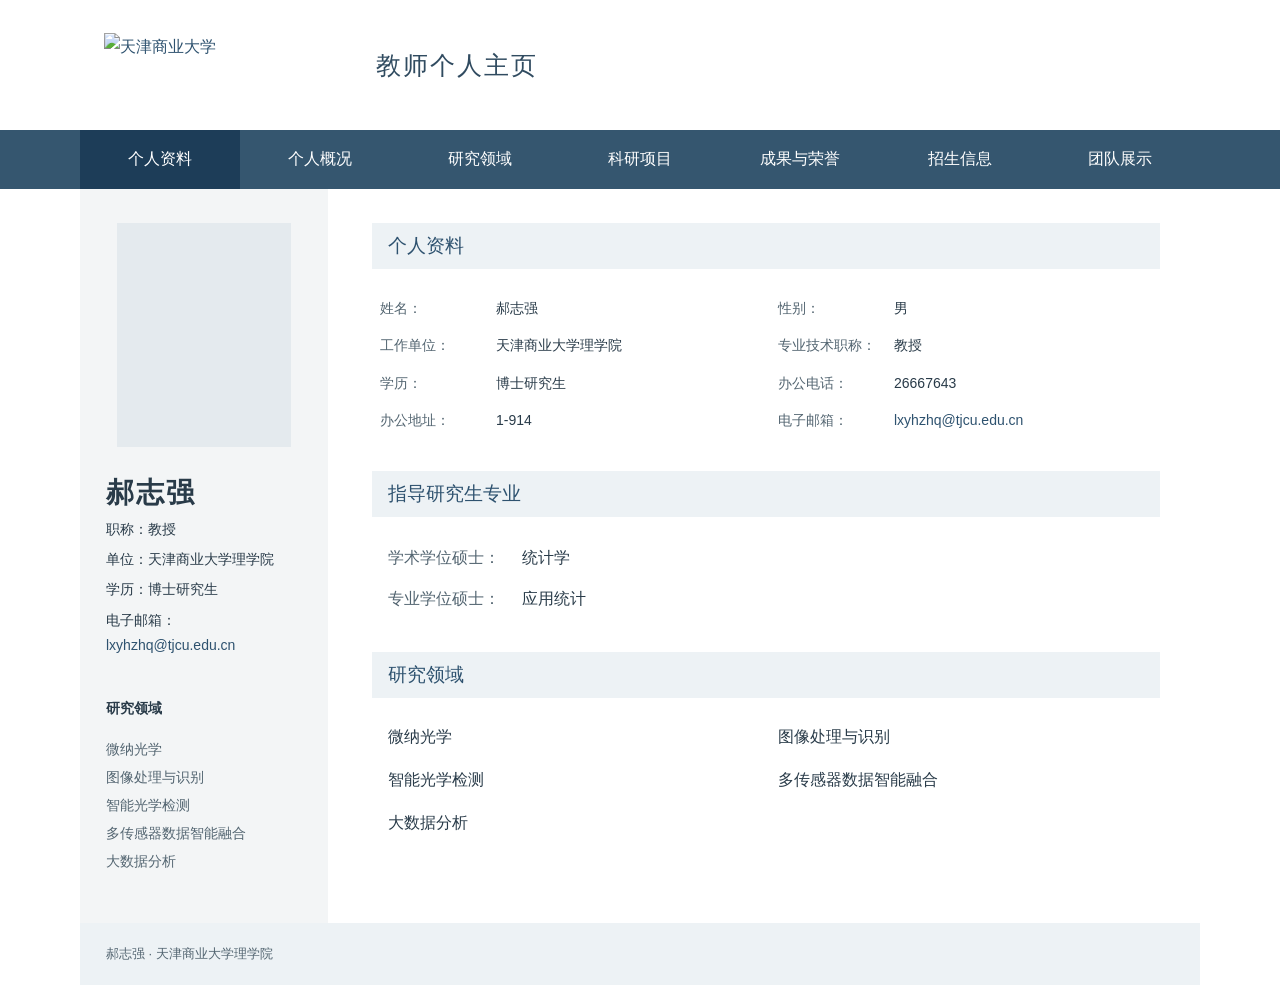
==== templates/v16.html @ cb9d109a "Add Pages CMS content forms, static generation and media pagination trial" ====
<!DOCTYPE html>

<html lang="zh-CN"><head><meta charset="utf-8"/><meta content="width=device-width,initial-scale=1" name="viewport"/><meta content="郝志强，天津商业大学理学院教师个人主页。" name="description"/><title>郝志强 · 教师个人主页</title><style>:root{--blue:#2e526f;--active:#1d3d58;--ink:#293b49;--muted:#536571;--pale:#edf2f5;--sidebar:#f3f5f6;--white:#fff}*{box-sizing:border-box}body{margin:0;color:var(--ink);background:var(--white);font-family:"Microsoft YaHei","PingFang SC",sans-serif;font-size:16px;line-height:1.8}a{color:var(--blue);text-decoration:none}a:hover{text-decoration:underline}button{font:inherit;cursor:pointer}a:focus-visible,button:focus-visible,[tabindex]:focus-visible{outline:3px solid #a47836;outline-offset:4px}header{background:var(--blue);color:var(--white)}.masthead{max-width:1120px;margin:auto;min-height:132px;display:flex;align-items:center;gap:38px;padding:20px 24px}.school img{display:block;width:255px;height:auto}.site-title{font-size:26px;letter-spacing:2px}.school-link{margin-left:auto;font-size:14px;color:var(--white)}.nav-shell{background:var(--pale)}.nav-inner{max-width:1120px;margin:auto}nav{display:flex}nav button{flex:1;border:0;background:transparent;padding:15px 8px;color:var(--blue);white-space:nowrap}nav button:hover,nav button[aria-selected=true]{background:var(--active);color:var(--white)}.menu-toggle{display:none}main{max-width:1120px;margin:auto;display:grid;grid-template-columns:248px minmax(0,1fr);min-height:730px}aside{background:var(--sidebar);padding:34px 26px}.image-slot{background:#e4eaee;color:var(--muted);display:flex;flex-direction:column;align-items:center;justify-content:center;text-align:center}.portrait{width:174px;height:224px;margin:0 auto 26px}.image-slot small{font-size:14px;margin-top:5px}h1{font-size:28px;line-height:1.4;margin:0 0 4px;letter-spacing:2px}.identity p{margin:5px 0;font-size:14px}.identity .roman{color:var(--muted);margin-bottom:15px;letter-spacing:.5px}.identity .position{font-size:17px}.email{font-size:13px;display:block;margin-top:14px;overflow-wrap:anywhere}.aside-bottom{margin-top:38px;font-size:14px}.aside-bottom p:first-child{font-weight:bold}.aside-bottom p:last-child{color:var(--muted);line-height:2}.content{padding:34px 40px 42px 44px;min-width:0}.block{margin:0 0 32px}.block h2{font-size:19px;font-weight:500;line-height:1.6;background:var(--pale);color:var(--blue);margin:0 0 21px;padding:8px 16px}.fields{margin:0 16px}.fields>div{display:grid;grid-template-columns:134px minmax(0,1fr);padding:6px 0}.fields dt{color:var(--muted)}.fields dd{margin:0;overflow-wrap:anywhere}.directions{display:grid;grid-template-columns:1fr 1fr;gap:6px 24px;margin:0 16px}.directions p{margin:4px 0}.note,.source{font-size:13px;color:var(--muted);line-height:1.9}.note{margin:15px 16px 0}.source{margin:32px 16px 0}.prose{margin:16px;line-height:2}.plain-list{padding-left:36px;line-height:2.6}.wide{min-height:230px;margin:22px 16px}.entry{padding:0 16px 24px;margin-bottom:16px}.entry p{margin:5px 0;font-size:14px}.entry h3{font-size:17px;font-weight:500;margin:7px 0}.period{color:var(--muted);font-size:14px}.publications{padding-left:36px}.publications li{padding:0 0 22px 7px}.publications p{margin:0 0 5px;font-size:16px;line-height:1.7}.publications span{display:block;font-size:14px;color:var(--muted)}.publications a{font-size:14px}footer{max-width:1120px;margin:auto;background:var(--pale);padding:19px 26px;display:flex;justify-content:space-between;color:var(--muted);font-size:13px}[hidden]{display:none!important}@media(max-width:850px){main{grid-template-columns:220px minmax(0,1fr)}aside{padding:28px 20px}.content{padding:28px 24px}.directions{grid-template-columns:1fr}.masthead{gap:24px}.fields>div{grid-template-columns:116px minmax(0,1fr)}}@media(max-width:900px){.masthead{min-height:100px;padding:20px;gap:14px;flex-wrap:wrap}.school img{width:204px}.site-title{font-size:18px;letter-spacing:0}.school-link{display:none}.nav-inner{padding:0 20px}.menu-toggle{display:flex;align-items:center;justify-content:space-between;width:100%;padding:10px 0;border:0;background:none;color:var(--blue)}.menu-toggle span{font-size:23px}nav{display:none;grid-template-columns:1fr 1fr;padding-bottom:12px}nav.open{display:grid}nav button{padding:11px 6px}main{display:block;min-height:0}aside{padding:26px 20px;display:grid;grid-template-columns:106px minmax(0,1fr);gap:22px}.portrait{width:106px;height:145px;margin:0;font-size:14px}.identity h1{font-size:25px}.identity .roman{margin-bottom:8px;font-size:13px}.identity p{font-size:13px;margin:3px 0}.identity .position{font-size:15px}.email{font-size:13px;margin-top:6px}.aside-bottom{display:none}.content{padding:25px 18px 32px}.block{margin-bottom:27px}.block h2{font-size:18px;padding:7px 12px;margin-bottom:16px}.fields{margin:0 9px}.fields>div{grid-template-columns:112px minmax(0,1fr);font-size:14px;padding:7px 0}.directions{margin:0 9px;font-size:15px}.note,.source{margin-left:9px;margin-right:9px;font-size:13px}.publications{padding-left:26px}.publications p{overflow-wrap:anywhere}.wide{margin:18px 9px;min-height:185px}footer{display:block;padding:17px 20px}footer span{display:block}body{font-size:15px}}@media(prefers-reduced-motion:no-preference){nav button,a{transition:background-color .12s,color .12s}}

.audit{max-width:1120px;margin:24px auto;background:var(--sidebar);padding:18px 24px;font-size:14px}.audit summary{cursor:pointer;color:var(--blue)}.audit-body{max-width:900px;padding-top:18px}.audit-body li{margin:12px 0;overflow-wrap:anywhere}.audit h2{font-size:18px}.verification{margin-top:7px}.publications span{overflow-wrap:anywhere}.entry h3,.block h2{overflow-wrap:anywhere}
</style><style>header{position:relative;overflow:hidden;background:#fff;color:#304b60}header:before{content:"";position:absolute;top:0;right:0;bottom:0;width:62%;background:url(assets/image-08af15a9b38d928b.webp) center 43%/cover no-repeat;opacity:.72;mask-image:linear-gradient(to right,transparent 0%,rgba(0,0,0,.35) 21%,black 48%);-webkit-mask-image:linear-gradient(to right,transparent 0%,rgba(0,0,0,.35) 21%,black 48%);pointer-events:none}.masthead{position:relative;min-height:130px;gap:32px;padding:18px 24px}.school{background:none;padding:0;flex-shrink:0}.school img{width:240px;height:65px;object-fit:contain;filter:none}.site-title{font-size:25px;color:#304b60;white-space:nowrap}.school-link{font-size:13px;color:#304b60;align-self:flex-start}.nav-shell{background:#35566f}nav button,.menu-toggle{color:white}@media(max-width:900px){.masthead{min-height:118px;gap:6px;padding:12px 20px;align-content:center}.school img{width:204px;height:auto}.site-title{font-size:18px;flex-basis:100%}header:before{width:75%;opacity:.42;background-position:62% center;mask-image:linear-gradient(to right,transparent,black 65%);-webkit-mask-image:linear-gradient(to right,transparent,black 65%)}}</style><style>
.fields dt{white-space:nowrap}.profile-fields{display:grid;grid-template-columns:1fr 1fr;column-gap:24px;margin:0 8px}.profile-fields>div{grid-template-columns:116px minmax(0,1fr);font-size:14px}.identity a{overflow-wrap:anywhere}.publications strong{color:var(--ink)}.publications sub{font-size:.75em;line-height:0}.publications sup{font-size:.75em}.plain-list a{text-decoration:underline;text-underline-offset:3px}
header:before{width:78%;background-size:cover;background-position:right center}.masthead{height:130px;min-height:130px}
@media(max-width:900px){.nav-inner{padding:0 20px}.menu-toggle{width:auto;margin-left:auto;justify-content:flex-end;min-height:48px;padding:8px 0 8px 24px}.masthead{height:118px;min-height:118px}.profile-fields{display:block;margin:0 9px}.profile-fields>div{grid-template-columns:112px minmax(0,1fr);font-size:14px}header:before{width:100%;background-size:auto 175px;background-position:right center;opacity:.42}.identity p{line-height:1.8}.identity{min-width:0}.fields dt{white-space:normal}}
@media(max-width:360px){aside{grid-template-columns:86px minmax(0,1fr);gap:14px}.portrait{width:86px;height:118px}.fields>div{grid-template-columns:100px minmax(0,1fr)}}
</style><style>.faculty-credit{font-size:14px;font-weight:600;color:var(--blue);margin-bottom:5px}.publications .authors{line-height:1.9}</style><style>.publications .citation{font-size:15px;line-height:1.9;color:var(--ink);margin:0 0 6px}.publications li{padding-bottom:23px}.publications .citation strong{font-weight:700}.publications .citation sup{font-size:.75em;line-height:0}</style></head><body>
<header><div class="masthead"><a class="school" href="https://www.tjcu.edu.cn/" rel="noopener" target="_blank"><img alt="天津商业大学" src="assets/image-a74605619e7e581d.webp"/></a><div class="site-title">教师个人主页</div></div></header>
<div class="nav-shell"><div class="nav-inner"><button aria-controls="tabs" aria-expanded="false" class="menu-toggle">导航</button><nav aria-label="个人主页栏目" id="tabs" role="tablist"><button aria-controls="profile" aria-selected="true" id="tab-profile" role="tab" tabindex="0">个人资料</button><button aria-controls="overview" aria-selected="false" id="tab-overview" role="tab" tabindex="-1">个人概况</button><button aria-controls="research" aria-selected="false" id="tab-research" role="tab" tabindex="-1">研究领域</button><button aria-controls="projects" aria-selected="false" id="tab-projects" role="tab" tabindex="-1">科研项目</button><button aria-controls="results" aria-selected="false" id="tab-results" role="tab" tabindex="-1">成果与荣誉</button><button aria-controls="admission" aria-selected="false" id="tab-admission" role="tab" tabindex="-1">招生信息</button><button aria-controls="team" aria-selected="false" id="tab-team" role="tab" tabindex="-1">团队展示</button></nav></div></div>
<main><aside><div aria-hidden="true" class="portrait image-slot"></div><div class="identity"><h1>郝志强</h1><p>职称：教授</p><p>单位：天津商业大学理学院</p><p>学历：博士研究生</p><p>电子邮箱：<a href="mailto:lxyhzhq@tjcu.edu.cn">lxyhzhq@tjcu.edu.cn</a></p></div><div class="aside-bottom"><p>研究领域</p><p>微纳光学<br/>图像处理与识别<br/>智能光学检测<br/>多传感器数据智能融合<br/>大数据分析</p></div></aside><div class="content"><article aria-labelledby="tab-profile" id="profile" role="tabpanel" tabindex="0"><section class="block"><h2>个人资料</h2><dl class="fields profile-fields"><div><dt>姓名：</dt><dd>郝志强</dd></div><div><dt>性别：</dt><dd>男</dd></div><div><dt>工作单位：</dt><dd>天津商业大学理学院</dd></div><div><dt>专业技术职称：</dt><dd>教授</dd></div><div><dt>学历：</dt><dd>博士研究生</dd></div><div><dt>办公电话：</dt><dd>26667643</dd></div><div><dt>办公地址：</dt><dd>1-914</dd></div><div><dt>电子邮箱：</dt><dd><a href="mailto:lxyhzhq@tjcu.edu.cn">lxyhzhq@tjcu.edu.cn</a></dd></div></dl></section><section class="block"><h2>指导研究生专业</h2><dl class="fields"><div><dt>学术学位硕士：</dt><dd>统计学</dd></div><div><dt>专业学位硕士：</dt><dd>应用统计</dd></div></dl></section><section class="block"><h2>研究领域</h2><div class="directions"><p>微纳光学</p><p>图像处理与识别</p><p>智能光学检测</p><p>多传感器数据智能融合</p><p>大数据分析</p></div></section></article><article aria-labelledby="tab-overview" hidden="" id="overview" role="tabpanel" tabindex="0"><section class="block"><h2>个人简介</h2><p class="prose">郝志强，教授，博士研究生学历，现任天津商业大学理学院副院长（教学），教育部高等学校大学物理课程教学指导委员会大中物理教育衔接工作委员会委员。</p></section></article><article aria-labelledby="tab-research" hidden="" id="research" role="tabpanel" tabindex="0"><section class="block"><h2>研究领域</h2><ul class="plain-list"><li>微纳光学</li><li>图像处理与识别</li><li>智能光学检测</li><li>多传感器数据智能融合</li><li>大数据分析</li></ul></section></article><article aria-labelledby="tab-projects" hidden="" id="projects" role="tabpanel" tabindex="0"><section class="block"><h2>新商科教育数字化转型中的技术应用与创新模式研究</h2><dl class="fields"><div><dt>项目类别：</dt><dd>横向项目</dd></div><div><dt>承担角色：</dt><dd>主持</dd></div><div><dt>项目周期：</dt><dd>2024.11—2025.11</dd></div></dl></section><section class="block"><h2>新时代背景下大学物理师资队伍的建设</h2><dl class="fields"><div><dt>项目类别：</dt><dd>产学合作协同育人项目（师资培训）</dd></div><div><dt>承担角色：</dt><dd>主持</dd></div><div><dt>项目周期：</dt><dd>2021.08—2024.08</dd></div><div><dt>项目编号：</dt><dd>202102034016</dd></div></dl></section><section class="block"><h2>太阳能供电系统远程控制器的研制</h2><dl class="fields"><div><dt>项目类别：</dt><dd>天津市企业特派员项目</dd></div><div><dt>承担角色：</dt><dd>主持</dd></div><div><dt>项目周期：</dt><dd>2018.10—2019.10</dd></div><div><dt>项目编号：</dt><dd>18JCTPJC69000</dd></div></dl></section></article><article aria-labelledby="tab-results" hidden="" id="results" role="tabpanel" tabindex="0"><section class="block"><h2>论文成果</h2><ol class="publications"><li><p class="citation">Zhenlin Sun<sup>*</sup>, Yan Hao, Guo Mengyu, <strong>Zhiqiang Hao</strong>, Lightweight Face Anti-spoofing for Improved MobileNetV3, Journal of Image Processing Theory and Applications, 2024, 7(1): 143–151.</p><span>DOI：<a href="https://doi.org/10.23977/jipta.2024.070117" rel="noopener" target="_blank">10.23977/jipta.2024.070117</a></span></li><li><p class="citation"><strong>Zhiqiang Hao</strong><sup>*</sup>, Lei Wang, Zhenlin Sun, Dual symmetry breaking tunable bound states in the continuum in all dielectric split ring metamaterials, Journal of Nanophotonics, 2023, 17(2): 026010.</p><span>DOI：<a href="https://doi.org/10.1117/1.JNP.17.026010" rel="noopener" target="_blank">10.1117/1.JNP.17.026010</a></span></li><li><p class="citation"><strong>Zhiqiang Hao</strong><sup>*</sup>, Yune Gao, Cuiying Song, Asymmetric excitations of toroidal dipole resonance and magnetic dipole quasi-bound state in the continuum in hybrid graphene-dielectric metasurface, Journal of Nanophotonics, 2022, 16(4): 046003.</p><span>DOI：<a href="https://doi.org/10.1117/1.JNP.16.046003" rel="noopener" target="_blank">10.1117/1.JNP.16.046003</a></span></li><li><p class="citation"><strong>Zhiqiang Hao</strong><sup>*</sup>, Yune Gao, Cuiying Song, High Q-factor multiple Fano resonances in all-dielectric metamaterial for refractive index sensing, Journal of Nanophotonics, 2021, 15(4): 046013.</p><span>DOI：<a href="https://doi.org/10.1117/1.JNP.15.046013" rel="noopener" target="_blank">10.1117/1.JNP.15.046013</a></span></li><li><p class="citation"><strong>Zhiqiang Hao</strong><sup>*</sup>, Yune Gao, Zhenxian Huang, Xinyi Liang, Magneto-Electric Double Fano Resonances in Hybrid Split Ring/Disk Hetero-Cavity, Plasmonics, 2018, 13(5): 1541–1547.</p><span>DOI：<a href="https://doi.org/10.1007/s11468-017-0662-6" rel="noopener" target="_blank">10.1007/s11468-017-0662-6</a></span></li><li><p class="citation"><strong>Zhiqiang Hao</strong>, Yune Gao, Zhenxian Huang, Xinyi Liang<sup>*</sup>, Highly tunable extinction properties based on dual symmetry breaking in multilayer nanoshells, Materials Research Express, 2017, 4(7): 075017.</p><span>DOI：<a href="https://doi.org/10.1088/2053-1591/aa7a2b" rel="noopener" target="_blank">10.1088/2053-1591/aa7a2b</a></span></li><li><p class="citation"><strong>Zhiqiang Hao</strong><sup>*</sup>, Yune Gao, Zhenxian Huang, Xinyi Liang, Yang Liu, Plasmonic Fano switches in Au–SiO<sub>2</sub>–Au multilayer nanoshells with broken core, Materials Research Express, 2017, 4(9): 095006.</p><span>DOI：<a href="https://doi.org/10.1088/2053-1591/aa7817" rel="noopener" target="_blank">10.1088/2053-1591/aa7817</a></span></li><li><p class="citation"><strong>Zhiqiang Hao</strong><sup>*</sup>, Yune Gao, Zhenxian Huang, Xinyi Liang, Polarization-independent magneto-electric Fano resonance in hybrid ring/disk hetero-cavity, Journal of Optics, 2017, 19(12): 125002.</p><span>DOI：<a href="https://doi.org/10.1088/2040-8986/aa952a" rel="noopener" target="_blank">10.1088/2040-8986/aa952a</a></span></li><li><p class="citation"><strong>郝志强</strong><sup>*</sup>、高云娥、化贵圆、葛坤、顾银炜、刘阳、刘晶晶, 手持式电磁感应演示仪, 物理通报， 2017, 36(2)：91–92.</p></li><li><p class="citation"><strong>郝志强</strong><sup>*</sup>、化贵圆、刘阳、陈铝、刘雨坤、刘晶晶、任婷婷, 几何光学中实正虚负法则的扩展应用, 教师， 2016, (23)：90–91.</p></li><li><p class="citation"><strong>Zhiqiang Hao</strong>, Yu-Dong Li, Jing Chen, Zong-Qiang Chen, Jing-Jun Xu, Qian Sun<sup>*</sup>, Beam Manipulation by Metallic Nanoslit Arrays with Perpendicular Cuts inside Slits, Chinese Physics Letters, 2012, 29(11): 114212.</p><span>DOI：<a href="https://doi.org/10.1088/0256-307X/29/11/114212" rel="noopener" target="_blank">10.1088/0256-307X/29/11/114212</a></span></li><li><p class="citation"><strong>郝志强</strong>、陈靖、陈宗强、陆文强、许京军、孙骞<sup>*</sup>, 内嵌凹槽的金属亚波长狭缝共振透射特性分析, 光电子·激光， 2012, 23(6)：1211–1215.</p></li></ol></section><section class="block"><h2>专利成果</h2><div class="entry"><h3>一种电磁感应演示装置</h3><p><strong>郝志强</strong>、化贵圆、顾银炜、葛坤、李春雷、莫静</p><p>编号：201520321807.5 · 实用新型</p><p>申请日期：2015-05-19　授权日期：2015-09-02</p></div><div class="entry"><h3>动量守恒与楞次定律的综合演示装置</h3><p><strong>郝志强</strong>、江瑶、曹梦容、赵国振</p><p>编号：201620386891.3 · 实用新型</p></div></section><section class="block"><h2>出版教材</h2><dl class="fields"><div><dt>教材名称：</dt><dd>《普通物理教程》（上册、下册）</dd></div><div><dt>参与方式：</dt><dd>参编</dd></div><div><dt>出版社：</dt><dd>科学出版社</dd></div><div><dt>出版时间：</dt><dd>2009年1月</dd></div></dl></section><section class="block"><h2>获奖情况</h2><p class="prose">2016年：天津市大学生物理竞赛优秀指导教师、组织工作先进个人。</p><p class="prose">2011年：第二届拓普杯天津市大学生物理竞赛优秀指导教师。</p></section></article><article aria-labelledby="tab-admission" hidden="" id="admission" role="tabpanel" tabindex="0"><section class="block"><h2>招生专业</h2><dl class="fields"><div><dt>学术学位硕士：</dt><dd>统计学</dd></div><div><dt>专业学位硕士：</dt><dd>应用统计</dd></div><div><dt>联系邮箱：</dt><dd><a href="mailto:lxyhzhq@tjcu.edu.cn">lxyhzhq@tjcu.edu.cn</a></dd></div></dl></section><section class="block"><h2>研究方向</h2><ul class="plain-list"><li>微纳光学</li><li>图像处理与识别</li><li>智能光学检测</li><li>多传感器数据智能融合</li><li>大数据分析</li></ul></section><section class="block"><h2>报考信息</h2><ul class="plain-list"><li><a href="https://gs.tjcu.edu.cn/info/1075/7904.htm" rel="noopener" target="_blank">2027年硕士研究生招生章程</a></li><li><a href="https://gs.tjcu.edu.cn/info/1075/7894.htm" rel="noopener" target="_blank">2027年硕士研究生招生专业目录</a></li><li><a href="https://gs.tjcu.edu.cn/" rel="noopener" target="_blank">天津商业大学研究生处</a></li></ul></section></article><article aria-labelledby="tab-team" hidden="" id="team" role="tabpanel" tabindex="0"><section class="block"><h2>团队展示</h2></section></article></div></main>
<footer><span>郝志强 · 天津商业大学理学院</span></footer><script>const tabs=[...document.querySelectorAll('[role="tab"]')];
const panels=[...document.querySelectorAll('[role="tabpanel"]')];
const menu=document.querySelector('.menu-toggle');
const nav=document.querySelector('#tabs');
function select(tab){tabs.forEach(t=>{const on=t===tab;t.setAttribute('aria-selected',String(on));t.tabIndex=on?0:-1});panels.forEach(p=>p.hidden=p.id!==tab.getAttribute('aria-controls'));}
tabs.forEach((tab,index)=>{
 tab.addEventListener('pointerenter',e=>{if(e.pointerType==='mouse'&&matchMedia('(min-width:901px)').matches)select(tab)});
 tab.addEventListener('click',()=>{select(tab);if(matchMedia('(max-width:900px)').matches){nav.classList.remove('open');menu.setAttribute('aria-expanded','false');menu.focus()}});
 tab.addEventListener('keydown',e=>{let next;if(e.key==='ArrowRight')next=(index+1)%tabs.length;if(e.key==='ArrowLeft')next=(index+tabs.length-1)%tabs.length;if(e.key==='Home')next=0;if(e.key==='End')next=tabs.length-1;if(next!==undefined){e.preventDefault();select(tabs[next]);tabs[next].focus()}});
});
menu.addEventListener('click',()=>{const open=nav.classList.toggle('open');menu.setAttribute('aria-expanded',String(open))});
document.addEventListener('keydown',e=>{if(e.key==='Escape'&&nav.classList.contains('open')){nav.classList.remove('open');menu.setAttribute('aria-expanded','false');menu.focus()}});

matchMedia('(max-width:900px)').addEventListener('change',()=>{nav.classList.remove('open');menu.setAttribute('aria-expanded','false')});
</script></body></html>
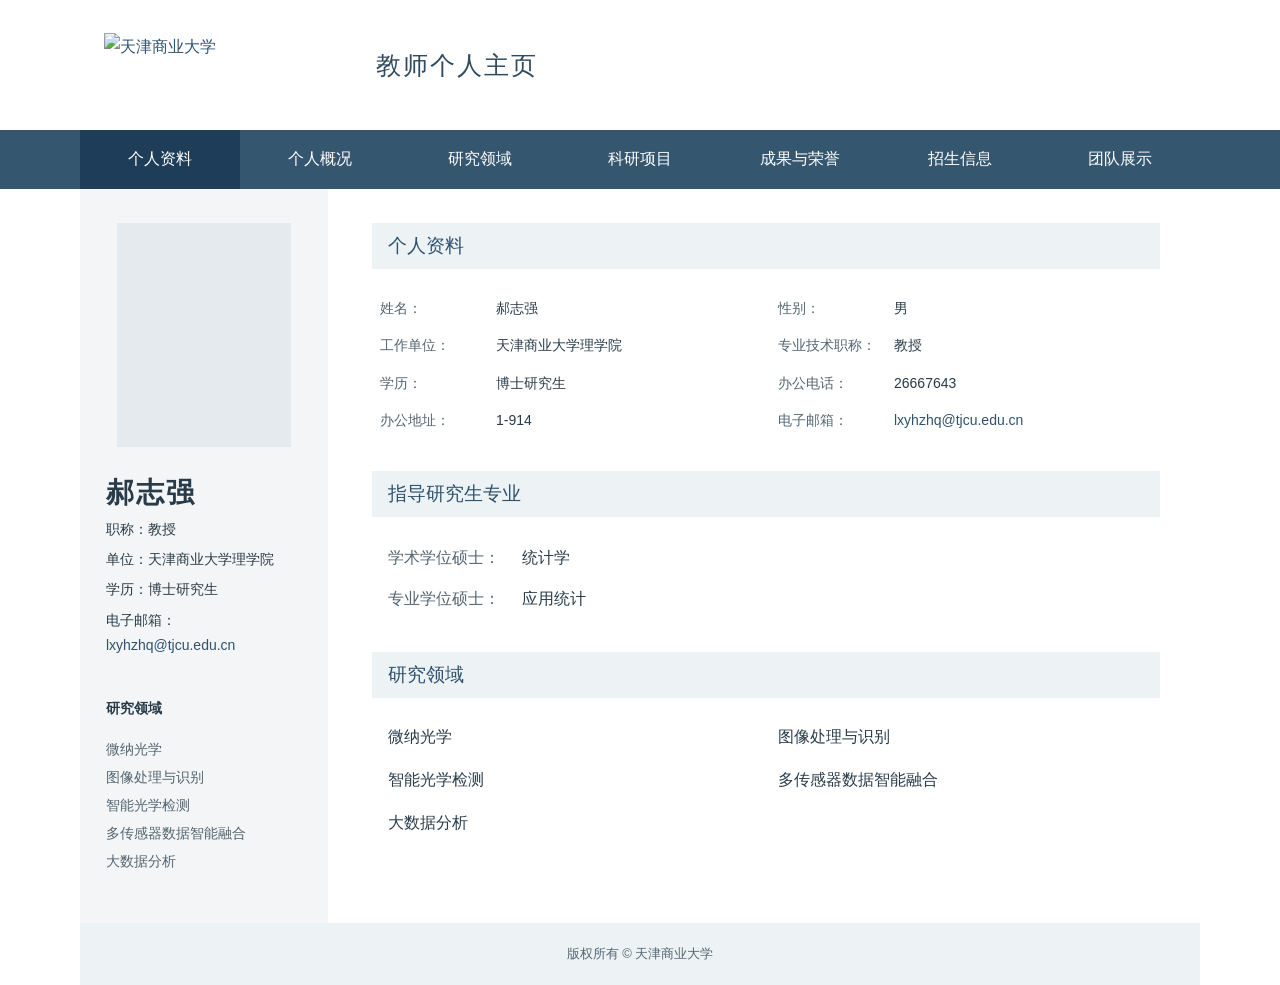
==== commit bf4629d5: "Align first-version footer with user's authoritative v18 upload" ====
--- a/templates/v16.html
+++ b/templates/v16.html
@@ -8,11 +8,11 @@
 header:before{width:78%;background-size:cover;background-position:right center}.masthead{height:130px;min-height:130px}
 @media(max-width:900px){.nav-inner{padding:0 20px}.menu-toggle{width:auto;margin-left:auto;justify-content:flex-end;min-height:48px;padding:8px 0 8px 24px}.masthead{height:118px;min-height:118px}.profile-fields{display:block;margin:0 9px}.profile-fields>div{grid-template-columns:112px minmax(0,1fr);font-size:14px}header:before{width:100%;background-size:auto 175px;background-position:right center;opacity:.42}.identity p{line-height:1.8}.identity{min-width:0}.fields dt{white-space:normal}}
 @media(max-width:360px){aside{grid-template-columns:86px minmax(0,1fr);gap:14px}.portrait{width:86px;height:118px}.fields>div{grid-template-columns:100px minmax(0,1fr)}}
-</style><style>.faculty-credit{font-size:14px;font-weight:600;color:var(--blue);margin-bottom:5px}.publications .authors{line-height:1.9}</style><style>.publications .citation{font-size:15px;line-height:1.9;color:var(--ink);margin:0 0 6px}.publications li{padding-bottom:23px}.publications .citation strong{font-weight:700}.publications .citation sup{font-size:.75em;line-height:0}</style></head><body>
+</style><style>.faculty-credit{font-size:14px;font-weight:600;color:var(--blue);margin-bottom:5px}.publications .authors{line-height:1.9}</style><style>.publications .citation{font-size:15px;line-height:1.9;color:var(--ink);margin:0 0 6px}.publications li{padding-bottom:23px}.publications .citation strong{font-weight:700}.publications .citation sup{font-size:.75em;line-height:0}</style><style>footer{gap:8px 24px;flex-wrap:wrap}footer span{overflow-wrap:anywhere}@media(max-width:900px){footer{text-align:center}footer span+span{margin-top:4px}}</style><style>footer{display:block;text-align:center}footer span{display:block;margin:0 auto}</style></head><body>
 <header><div class="masthead"><a class="school" href="https://www.tjcu.edu.cn/" rel="noopener" target="_blank"><img alt="天津商业大学" src="assets/image-a74605619e7e581d.webp"/></a><div class="site-title">教师个人主页</div></div></header>
 <div class="nav-shell"><div class="nav-inner"><button aria-controls="tabs" aria-expanded="false" class="menu-toggle">导航</button><nav aria-label="个人主页栏目" id="tabs" role="tablist"><button aria-controls="profile" aria-selected="true" id="tab-profile" role="tab" tabindex="0">个人资料</button><button aria-controls="overview" aria-selected="false" id="tab-overview" role="tab" tabindex="-1">个人概况</button><button aria-controls="research" aria-selected="false" id="tab-research" role="tab" tabindex="-1">研究领域</button><button aria-controls="projects" aria-selected="false" id="tab-projects" role="tab" tabindex="-1">科研项目</button><button aria-controls="results" aria-selected="false" id="tab-results" role="tab" tabindex="-1">成果与荣誉</button><button aria-controls="admission" aria-selected="false" id="tab-admission" role="tab" tabindex="-1">招生信息</button><button aria-controls="team" aria-selected="false" id="tab-team" role="tab" tabindex="-1">团队展示</button></nav></div></div>
 <main><aside><div aria-hidden="true" class="portrait image-slot"></div><div class="identity"><h1>郝志强</h1><p>职称：教授</p><p>单位：天津商业大学理学院</p><p>学历：博士研究生</p><p>电子邮箱：<a href="mailto:lxyhzhq@tjcu.edu.cn">lxyhzhq@tjcu.edu.cn</a></p></div><div class="aside-bottom"><p>研究领域</p><p>微纳光学<br/>图像处理与识别<br/>智能光学检测<br/>多传感器数据智能融合<br/>大数据分析</p></div></aside><div class="content"><article aria-labelledby="tab-profile" id="profile" role="tabpanel" tabindex="0"><section class="block"><h2>个人资料</h2><dl class="fields profile-fields"><div><dt>姓名：</dt><dd>郝志强</dd></div><div><dt>性别：</dt><dd>男</dd></div><div><dt>工作单位：</dt><dd>天津商业大学理学院</dd></div><div><dt>专业技术职称：</dt><dd>教授</dd></div><div><dt>学历：</dt><dd>博士研究生</dd></div><div><dt>办公电话：</dt><dd>26667643</dd></div><div><dt>办公地址：</dt><dd>1-914</dd></div><div><dt>电子邮箱：</dt><dd><a href="mailto:lxyhzhq@tjcu.edu.cn">lxyhzhq@tjcu.edu.cn</a></dd></div></dl></section><section class="block"><h2>指导研究生专业</h2><dl class="fields"><div><dt>学术学位硕士：</dt><dd>统计学</dd></div><div><dt>专业学位硕士：</dt><dd>应用统计</dd></div></dl></section><section class="block"><h2>研究领域</h2><div class="directions"><p>微纳光学</p><p>图像处理与识别</p><p>智能光学检测</p><p>多传感器数据智能融合</p><p>大数据分析</p></div></section></article><article aria-labelledby="tab-overview" hidden="" id="overview" role="tabpanel" tabindex="0"><section class="block"><h2>个人简介</h2><p class="prose">郝志强，教授，博士研究生学历，现任天津商业大学理学院副院长（教学），教育部高等学校大学物理课程教学指导委员会大中物理教育衔接工作委员会委员。</p></section></article><article aria-labelledby="tab-research" hidden="" id="research" role="tabpanel" tabindex="0"><section class="block"><h2>研究领域</h2><ul class="plain-list"><li>微纳光学</li><li>图像处理与识别</li><li>智能光学检测</li><li>多传感器数据智能融合</li><li>大数据分析</li></ul></section></article><article aria-labelledby="tab-projects" hidden="" id="projects" role="tabpanel" tabindex="0"><section class="block"><h2>新商科教育数字化转型中的技术应用与创新模式研究</h2><dl class="fields"><div><dt>项目类别：</dt><dd>横向项目</dd></div><div><dt>承担角色：</dt><dd>主持</dd></div><div><dt>项目周期：</dt><dd>2024.11—2025.11</dd></div></dl></section><section class="block"><h2>新时代背景下大学物理师资队伍的建设</h2><dl class="fields"><div><dt>项目类别：</dt><dd>产学合作协同育人项目（师资培训）</dd></div><div><dt>承担角色：</dt><dd>主持</dd></div><div><dt>项目周期：</dt><dd>2021.08—2024.08</dd></div><div><dt>项目编号：</dt><dd>202102034016</dd></div></dl></section><section class="block"><h2>太阳能供电系统远程控制器的研制</h2><dl class="fields"><div><dt>项目类别：</dt><dd>天津市企业特派员项目</dd></div><div><dt>承担角色：</dt><dd>主持</dd></div><div><dt>项目周期：</dt><dd>2018.10—2019.10</dd></div><div><dt>项目编号：</dt><dd>18JCTPJC69000</dd></div></dl></section></article><article aria-labelledby="tab-results" hidden="" id="results" role="tabpanel" tabindex="0"><section class="block"><h2>论文成果</h2><ol class="publications"><li><p class="citation">Zhenlin Sun<sup>*</sup>, Yan Hao, Guo Mengyu, <strong>Zhiqiang Hao</strong>, Lightweight Face Anti-spoofing for Improved MobileNetV3, Journal of Image Processing Theory and Applications, 2024, 7(1): 143–151.</p><span>DOI：<a href="https://doi.org/10.23977/jipta.2024.070117" rel="noopener" target="_blank">10.23977/jipta.2024.070117</a></span></li><li><p class="citation"><strong>Zhiqiang Hao</strong><sup>*</sup>, Lei Wang, Zhenlin Sun, Dual symmetry breaking tunable bound states in the continuum in all dielectric split ring metamaterials, Journal of Nanophotonics, 2023, 17(2): 026010.</p><span>DOI：<a href="https://doi.org/10.1117/1.JNP.17.026010" rel="noopener" target="_blank">10.1117/1.JNP.17.026010</a></span></li><li><p class="citation"><strong>Zhiqiang Hao</strong><sup>*</sup>, Yune Gao, Cuiying Song, Asymmetric excitations of toroidal dipole resonance and magnetic dipole quasi-bound state in the continuum in hybrid graphene-dielectric metasurface, Journal of Nanophotonics, 2022, 16(4): 046003.</p><span>DOI：<a href="https://doi.org/10.1117/1.JNP.16.046003" rel="noopener" target="_blank">10.1117/1.JNP.16.046003</a></span></li><li><p class="citation"><strong>Zhiqiang Hao</strong><sup>*</sup>, Yune Gao, Cuiying Song, High Q-factor multiple Fano resonances in all-dielectric metamaterial for refractive index sensing, Journal of Nanophotonics, 2021, 15(4): 046013.</p><span>DOI：<a href="https://doi.org/10.1117/1.JNP.15.046013" rel="noopener" target="_blank">10.1117/1.JNP.15.046013</a></span></li><li><p class="citation"><strong>Zhiqiang Hao</strong><sup>*</sup>, Yune Gao, Zhenxian Huang, Xinyi Liang, Magneto-Electric Double Fano Resonances in Hybrid Split Ring/Disk Hetero-Cavity, Plasmonics, 2018, 13(5): 1541–1547.</p><span>DOI：<a href="https://doi.org/10.1007/s11468-017-0662-6" rel="noopener" target="_blank">10.1007/s11468-017-0662-6</a></span></li><li><p class="citation"><strong>Zhiqiang Hao</strong>, Yune Gao, Zhenxian Huang, Xinyi Liang<sup>*</sup>, Highly tunable extinction properties based on dual symmetry breaking in multilayer nanoshells, Materials Research Express, 2017, 4(7): 075017.</p><span>DOI：<a href="https://doi.org/10.1088/2053-1591/aa7a2b" rel="noopener" target="_blank">10.1088/2053-1591/aa7a2b</a></span></li><li><p class="citation"><strong>Zhiqiang Hao</strong><sup>*</sup>, Yune Gao, Zhenxian Huang, Xinyi Liang, Yang Liu, Plasmonic Fano switches in Au–SiO<sub>2</sub>–Au multilayer nanoshells with broken core, Materials Research Express, 2017, 4(9): 095006.</p><span>DOI：<a href="https://doi.org/10.1088/2053-1591/aa7817" rel="noopener" target="_blank">10.1088/2053-1591/aa7817</a></span></li><li><p class="citation"><strong>Zhiqiang Hao</strong><sup>*</sup>, Yune Gao, Zhenxian Huang, Xinyi Liang, Polarization-independent magneto-electric Fano resonance in hybrid ring/disk hetero-cavity, Journal of Optics, 2017, 19(12): 125002.</p><span>DOI：<a href="https://doi.org/10.1088/2040-8986/aa952a" rel="noopener" target="_blank">10.1088/2040-8986/aa952a</a></span></li><li><p class="citation"><strong>郝志强</strong><sup>*</sup>、高云娥、化贵圆、葛坤、顾银炜、刘阳、刘晶晶, 手持式电磁感应演示仪, 物理通报， 2017, 36(2)：91–92.</p></li><li><p class="citation"><strong>郝志强</strong><sup>*</sup>、化贵圆、刘阳、陈铝、刘雨坤、刘晶晶、任婷婷, 几何光学中实正虚负法则的扩展应用, 教师， 2016, (23)：90–91.</p></li><li><p class="citation"><strong>Zhiqiang Hao</strong>, Yu-Dong Li, Jing Chen, Zong-Qiang Chen, Jing-Jun Xu, Qian Sun<sup>*</sup>, Beam Manipulation by Metallic Nanoslit Arrays with Perpendicular Cuts inside Slits, Chinese Physics Letters, 2012, 29(11): 114212.</p><span>DOI：<a href="https://doi.org/10.1088/0256-307X/29/11/114212" rel="noopener" target="_blank">10.1088/0256-307X/29/11/114212</a></span></li><li><p class="citation"><strong>郝志强</strong>、陈靖、陈宗强、陆文强、许京军、孙骞<sup>*</sup>, 内嵌凹槽的金属亚波长狭缝共振透射特性分析, 光电子·激光， 2012, 23(6)：1211–1215.</p></li></ol></section><section class="block"><h2>专利成果</h2><div class="entry"><h3>一种电磁感应演示装置</h3><p><strong>郝志强</strong>、化贵圆、顾银炜、葛坤、李春雷、莫静</p><p>编号：201520321807.5 · 实用新型</p><p>申请日期：2015-05-19　授权日期：2015-09-02</p></div><div class="entry"><h3>动量守恒与楞次定律的综合演示装置</h3><p><strong>郝志强</strong>、江瑶、曹梦容、赵国振</p><p>编号：201620386891.3 · 实用新型</p></div></section><section class="block"><h2>出版教材</h2><dl class="fields"><div><dt>教材名称：</dt><dd>《普通物理教程》（上册、下册）</dd></div><div><dt>参与方式：</dt><dd>参编</dd></div><div><dt>出版社：</dt><dd>科学出版社</dd></div><div><dt>出版时间：</dt><dd>2009年1月</dd></div></dl></section><section class="block"><h2>获奖情况</h2><p class="prose">2016年：天津市大学生物理竞赛优秀指导教师、组织工作先进个人。</p><p class="prose">2011年：第二届拓普杯天津市大学生物理竞赛优秀指导教师。</p></section></article><article aria-labelledby="tab-admission" hidden="" id="admission" role="tabpanel" tabindex="0"><section class="block"><h2>招生专业</h2><dl class="fields"><div><dt>学术学位硕士：</dt><dd>统计学</dd></div><div><dt>专业学位硕士：</dt><dd>应用统计</dd></div><div><dt>联系邮箱：</dt><dd><a href="mailto:lxyhzhq@tjcu.edu.cn">lxyhzhq@tjcu.edu.cn</a></dd></div></dl></section><section class="block"><h2>研究方向</h2><ul class="plain-list"><li>微纳光学</li><li>图像处理与识别</li><li>智能光学检测</li><li>多传感器数据智能融合</li><li>大数据分析</li></ul></section><section class="block"><h2>报考信息</h2><ul class="plain-list"><li><a href="https://gs.tjcu.edu.cn/info/1075/7904.htm" rel="noopener" target="_blank">2027年硕士研究生招生章程</a></li><li><a href="https://gs.tjcu.edu.cn/info/1075/7894.htm" rel="noopener" target="_blank">2027年硕士研究生招生专业目录</a></li><li><a href="https://gs.tjcu.edu.cn/" rel="noopener" target="_blank">天津商业大学研究生处</a></li></ul></section></article><article aria-labelledby="tab-team" hidden="" id="team" role="tabpanel" tabindex="0"><section class="block"><h2>团队展示</h2></section></article></div></main>
-<footer><span>郝志强 · 天津商业大学理学院</span></footer><script>const tabs=[...document.querySelectorAll('[role="tab"]')];
+<footer><span>版权所有 © 天津商业大学</span></footer><script>const tabs=[...document.querySelectorAll('[role="tab"]')];
 const panels=[...document.querySelectorAll('[role="tabpanel"]')];
 const menu=document.querySelector('.menu-toggle');
 const nav=document.querySelector('#tabs');
